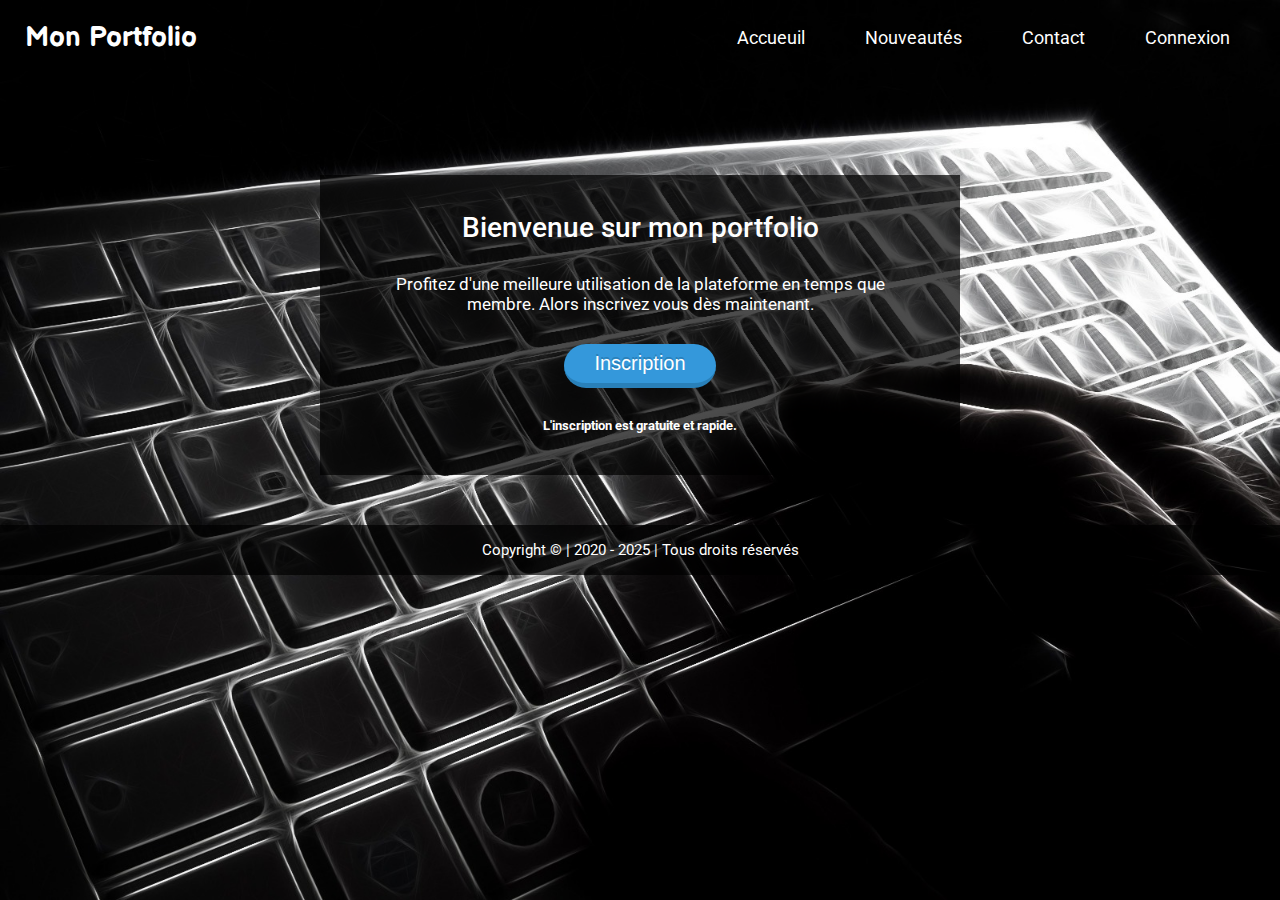
==== index.html @ d66ed0a7 "Problème: footer en css en footer non coller en bas de page" ====
<!DOCTYPE html>
<html lang="en">
    <head>
        <meta charset="UTF-8">
        <link rel="stylesheet" href="css/styles.css">
        <link rel="stylesheet" href="css/pres.css">
        <link rel="stylesheet" href="css/loader.css">
        <link href="https://fonts.googleapis.com/css2?family=Roboto:wght@300;400;500;700;900&display=swap" rel="stylesheet">
        <link href="https://fonts.googleapis.com/css2?family=Balsamiq+Sans:wght@400;700&display=swap" rel="stylesheet">
        <title>Portfolio - Acceuil</title>
    </head>

    <body>
        <!--
            TODO // Loader on all page:
                - function on body onload="timeFunc()"
                - import script on .html
                - dot this for all the page
        -->
        <header id="header">
            <div class="nav-title">
                <h1 class="nav-title-h1">Mon Portfolio</h1>
            </div>

            <nav class="menu-nav">
                <ul>
                    <li class="nav-items">
                        <a href="index.html" id="nav-i-home" class="nav-items-a">Accueuil</a>
                    </li>
                    <li class="nav-items">
                        <a href="#" id="nav-i-#" class="nav-items-a">Nouveautés</a>
                    </li>
                    <li class="nav-items">
                        <a href="#" id="nav-i-##" class="nav-items-a">Contact</a>
                    </li>
                    <li class="nav-items">
                        <a href="login.html" id="nav-i-login" class="nav-items-a">Connexion</a>
                    </li>
                </ul>
            </nav>
        </header>

        <section id="presentation">
            <div class="pres" id="pres" align="center">
                <h2 class="pres-title">Bienvenue sur mon portfolio</h2>
                <p class="pres-slogan">Profitez d'une meilleure utilisation de la plateforme en temps que membre. Alors inscrivez vous dès maintenant.</p>
                <button type="button"  id="singIn" name="singIn" class="pres-button"><a href="singin.html">Inscription</a></button>
                <footer>
                    <p class="pres-footer">L'inscription est gratuite et rapide.</p>
                </footer>
            </div>
        </section>

        <footer class="footer" id="footer">
            <p class="footer-text">Copyright &copy; | 2020 - 2025 | Tous droits réservés </p>
        </footer>

    </body>
</html>
---- css/styles.css ----
body {
    margin: 0;
    padding: 0;
    font-family: 'Roboto', sans-serif;
    background: url("../img/bg.jpg") fixed no-repeat;
    background-size: cover;
    color: #fff;
}

header {
    width: 100%;
    height: 75px;
    display: flex;
    justify-content: space-between;
    align-items: center;
}

.nav-title {
    margin-left: 25px;
}

.nav-title-h1 {
    font-family: 'Balsamiq Sans', cursive;
    font-size: 28px;
}

.menu-nav {
    display: flex;
    margin-right: 20px;
}

.menu-nav ul {
    display: inline-flex;
}

.nav-items {
    margin: 0 30px;
    list-style-type: none;
}

.nav-items-a {
    text-decoration: none;
    font-size: 18px;
    color: #fff;
}

.nav-items-a:hover {
    text-decoration: underline;
    text-shadow: 1px 1px 2px rgba(255, 255, 255, 0.5);
}

.footer {
    display: flex;
    width: 100%;
    height: 50px;
    justify-content: center;
    align-items: center;
    background-color: rgba(0, 0, 0, 0.7);
}

p.footer-text {
    text-align: center;
    font-size: 15px;
    color: #fff;
}
---- css/pres.css ----
#presentation {
    margin: 100px 25% 50px 25%;
    width: 50%;
    height: 300px;
    display: flex;
    background-color: rgba(0, 0, 0, 0.7);
    justify-content: center;
    align-items: center;
    text-align: center;
}

.pres {
    display: table;
    width: 80%;
    height: 90%;
    margin: 10% 5%;
    justify-content: center;
    align-items: center;
}

.pres-title {
    font-size: 28px;
    font-weight: 500;
}

.pres-slogan {
    margin-top: 30px;
    margin-bottom: 30px;
    font-size: 17px;
}

.pres-button {
    border: none;
    font-size: 20px;
    padding: 8px 30px 8px 30px;
    background-color: #3498DB;
    border-radius: 30px;
    border-bottom: 5px solid #2980B9;
    text-shadow: 0 -2px #2980B9;
    color: #fff;
    transition: all 0.2s;
    -webkit-transition: all 0.2s;
}

.pres-button a {
    text-decoration: none;
    color: #fff;
}

.pres-button:hover {
    text-decoration: underline;
}

.pres-button:active {
    transform: translate(0px, 5px);
    -webkit-transform: translate(0px, 5px);
    border-bottom: 1px solid;
}

.pres footer {
    color: #fff;
    margin: 30px 10px;
    font-size: 13px;
    font-weight: 700;
}
---- css/loader.css ----
#loader {
    width: 120px;
    height: 120px;
    position: absolute;
    top: 50%;
    left: 50%;
    z-index: 10;
    width: 150px;
    height: 150px;
    margin: -75px 0 0 -75px;
    border-bottom: 16px solid #fff;
    border: 16px solid #fff;
    border-radius: 50%;
    border-top: 16px solid #3498DB;
    border-right: 16px solid #3498DB;
    -webkit-animation: spin 3s linear infinite;
    animation: spin 3s linear infinite;
}

@-webkit-keyframes spin {
    0% {
        -webkit-transform: rotate(0deg);
    }
    100% {
        -webkit-transform: rotate(360deg);
    }
}

@keyframes spin {
    0% {
        transform: rotate(0deg);
    }
    100% {
        transform: rotate(360deg);
    }
}
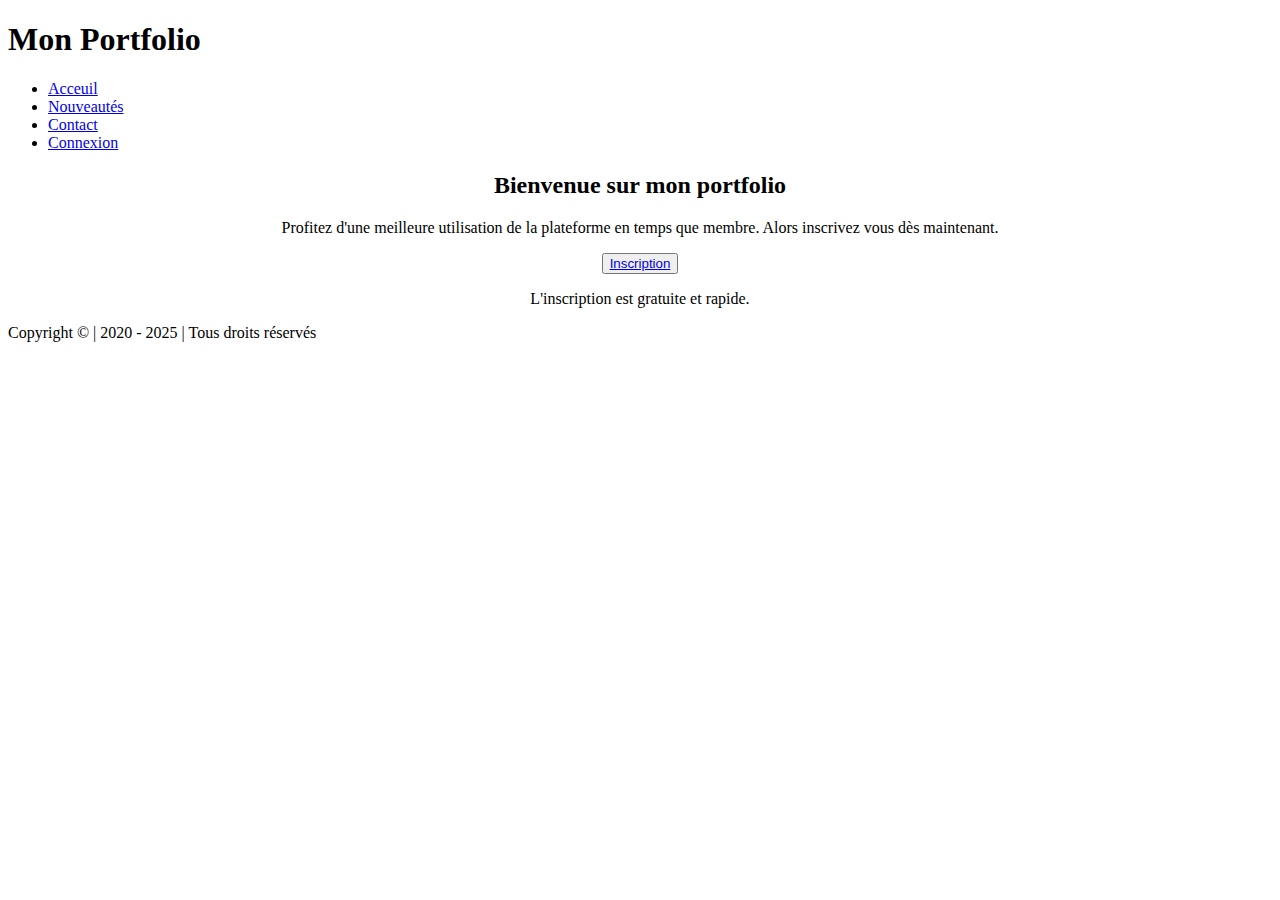
==== commit 5df58ebb: "Vérification pour les email et les pseudo en double a l'inscription" ====
--- a/index.html
+++ b/index.html
@@ -2,9 +2,8 @@
 <html lang="en">
     <head>
         <meta charset="UTF-8">
-        <link rel="stylesheet" href="css/styles.css">
-        <link rel="stylesheet" href="css/pres.css">
-        <link rel="stylesheet" href="css/loader.css">
+        <link rel="stylesheet" href="/css/styles.css">
+        <link rel="stylesheet" href="/css/pres.css">
         <link href="https://fonts.googleapis.com/css2?family=Roboto:wght@300;400;500;700;900&display=swap" rel="stylesheet">
         <link href="https://fonts.googleapis.com/css2?family=Balsamiq+Sans:wght@400;700&display=swap" rel="stylesheet">
         <title>Portfolio - Acceuil</title>
@@ -25,7 +24,7 @@
             <nav class="menu-nav">
                 <ul>
                     <li class="nav-items">
-                        <a href="index.html" id="nav-i-home" class="nav-items-a">Accueuil</a>
+                        <a href="index.html" id="nav-i-home" class="nav-items-a">Acceuil</a>
                     </li>
                     <li class="nav-items">
                         <a href="#" id="nav-i-#" class="nav-items-a">Nouveautés</a>
